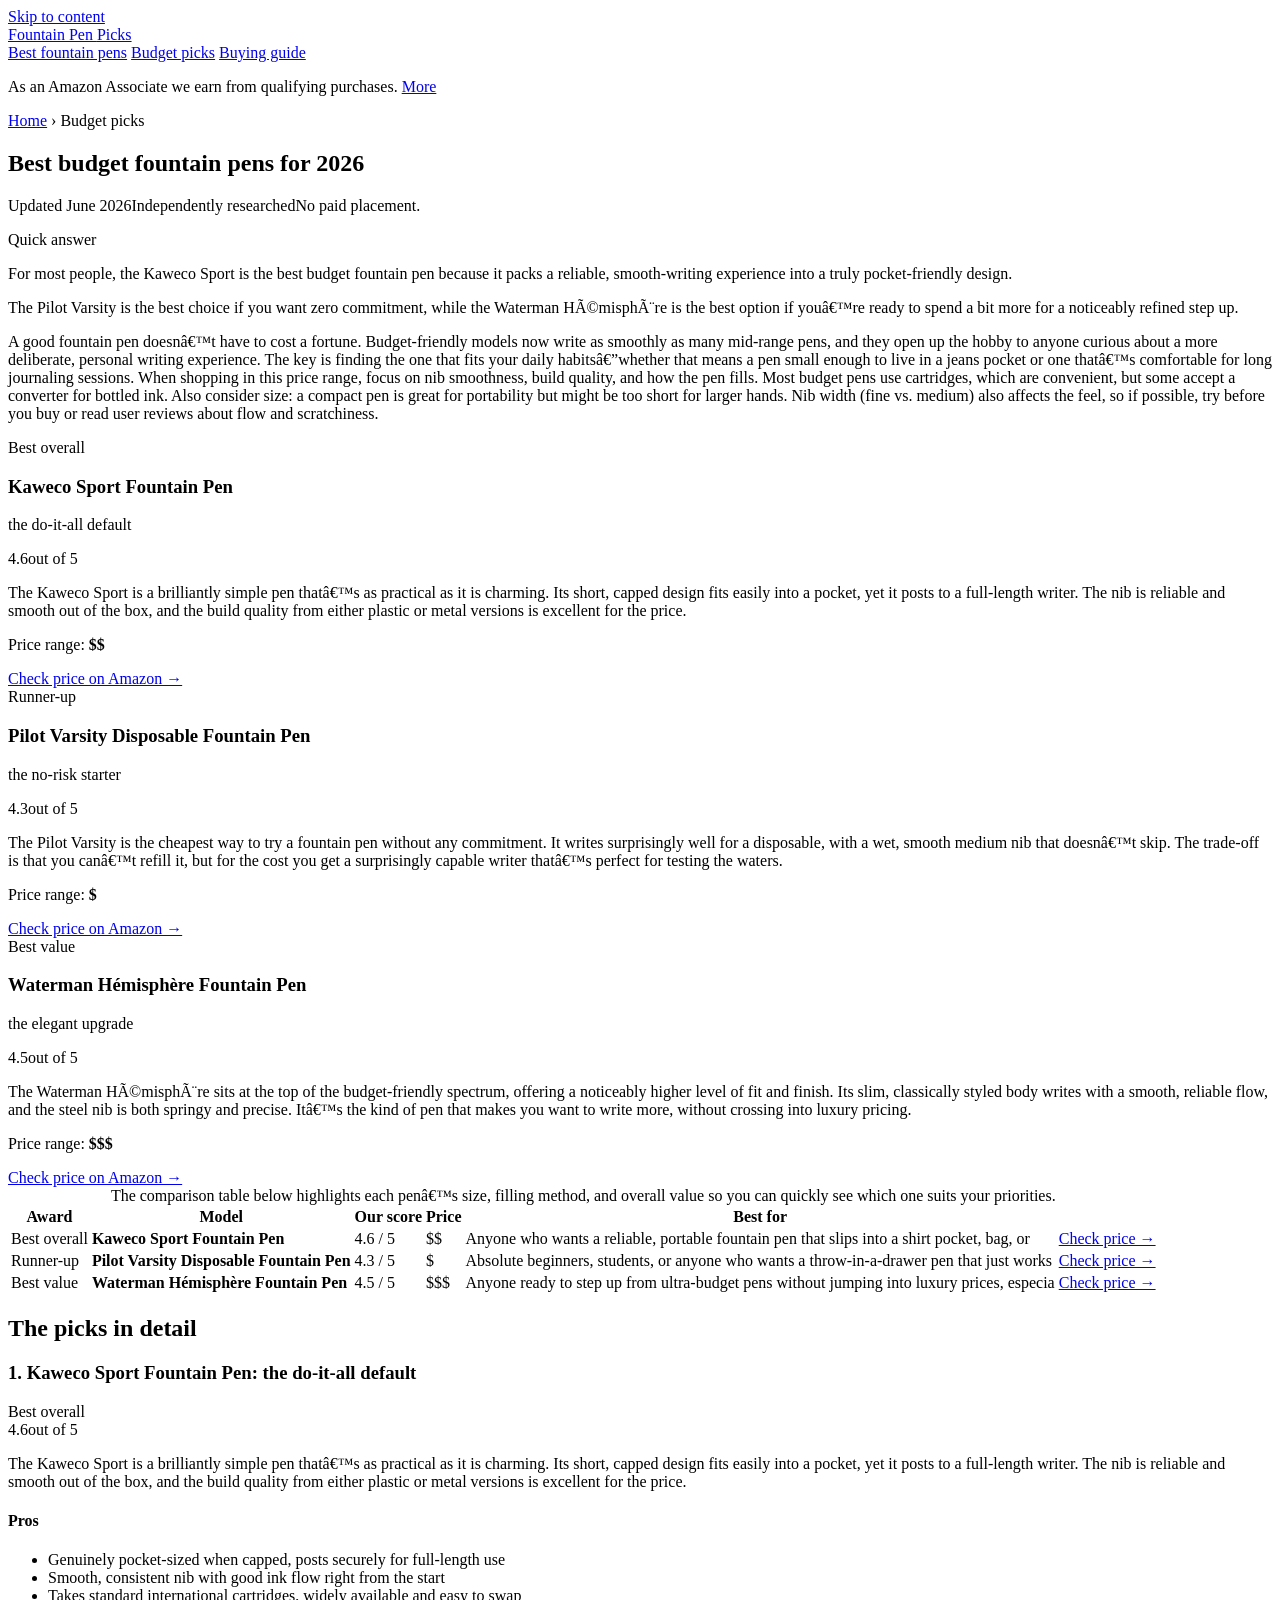
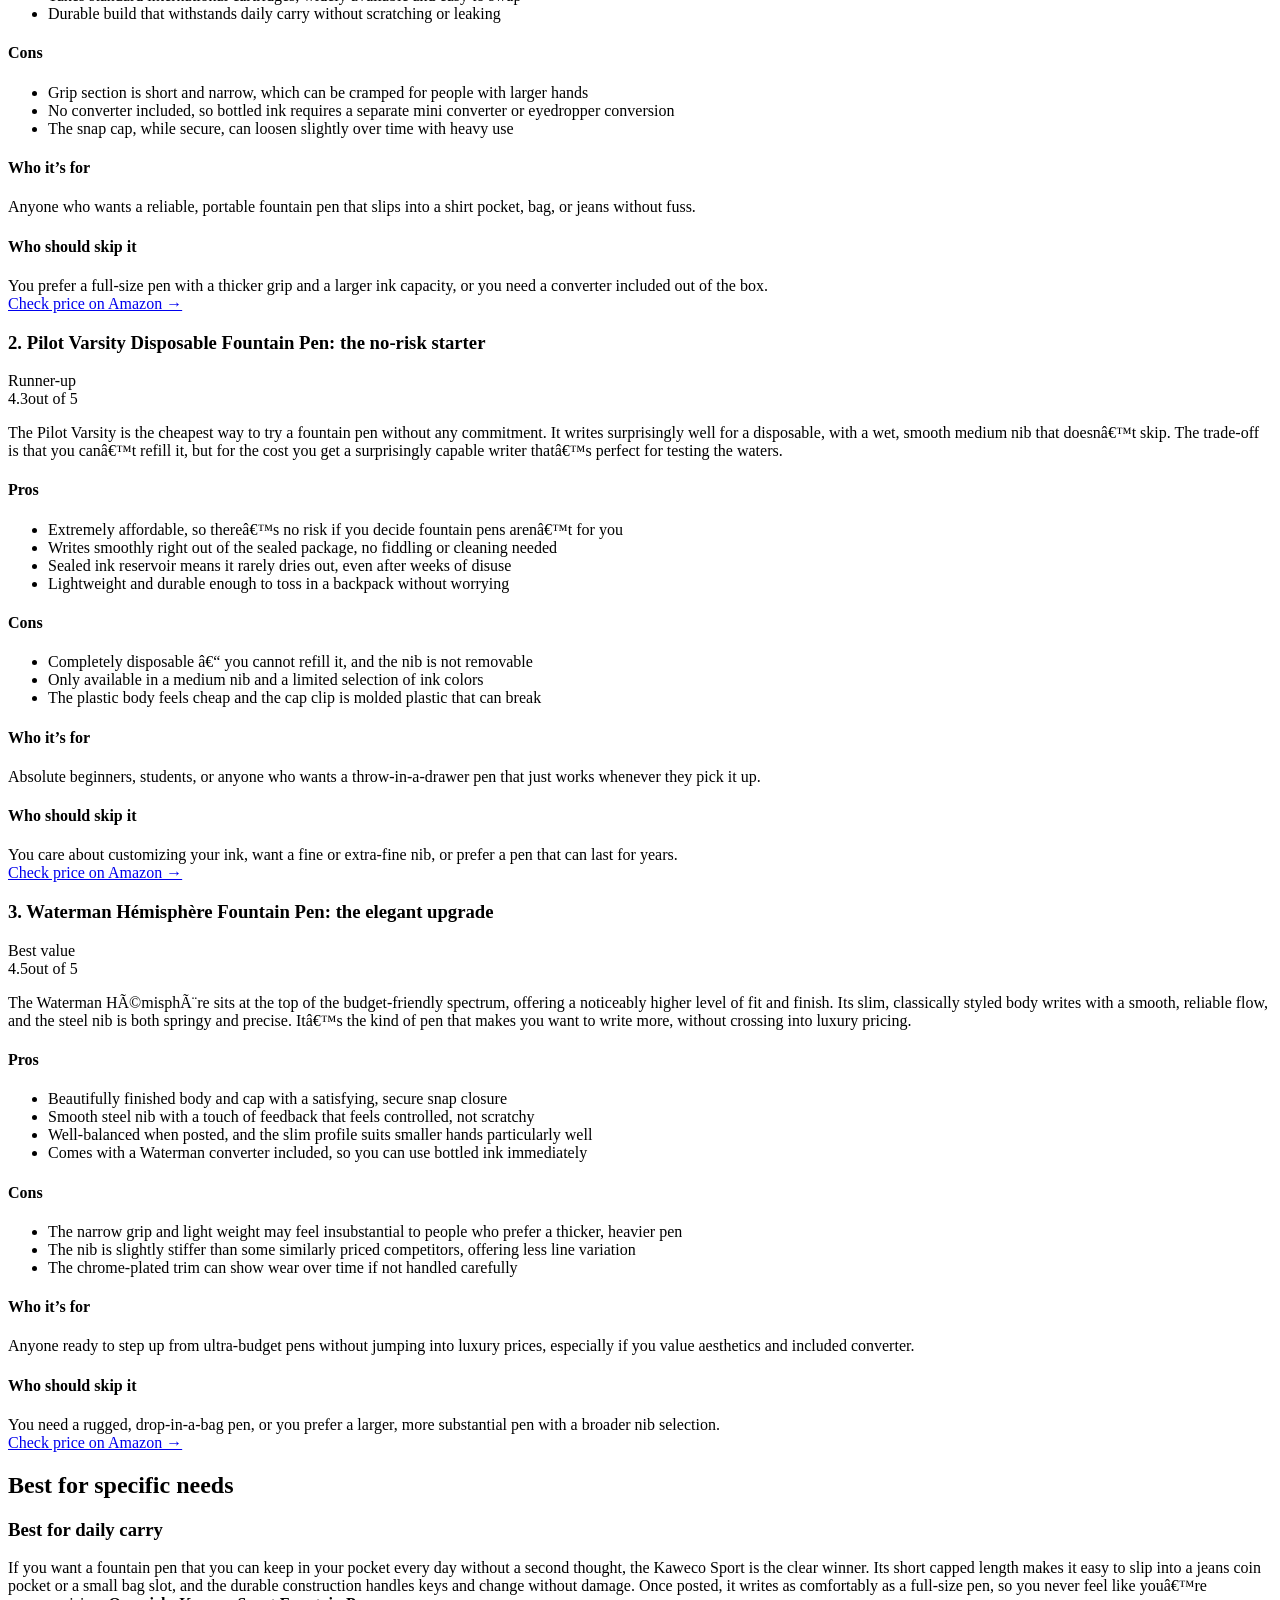
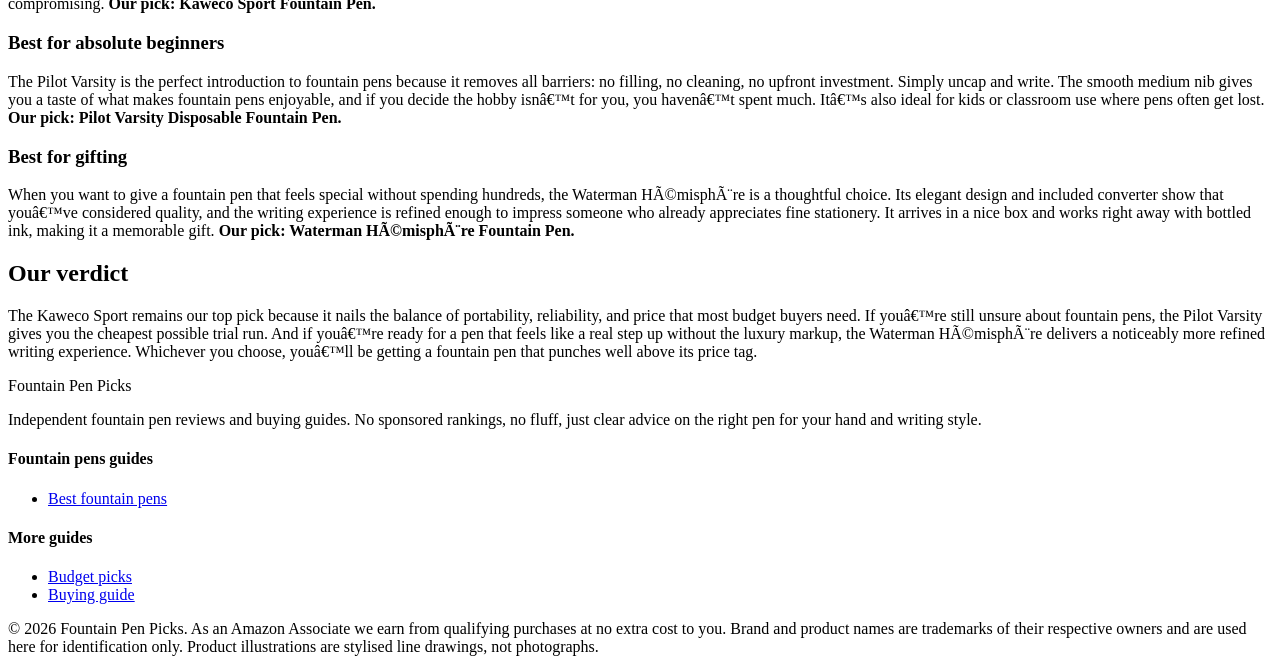
==== best-budget-fountain-pens/index.html @ 3a1a23cc "Rebuild with gold-standard generator: fix /<repo>/ link prefix, add SEO + GEO + JSON-LD" ====
<!DOCTYPE html>
<html lang="en">
<head>
  <meta charset="UTF-8">
  <meta name="viewport" content="width=device-width, initial-scale=1">
  <title>Best budget fountain pens for 2026 | Fountain Pen Picks</title>
  <meta name="description" content="The best affordable fountain pens for 2026. Smooth writing without the collector price tag.">
  <link rel="canonical" href="https://lee-fuhr.github.io/fountain-pen-picks/best-budget-fountain-pens/">
  <meta name="robots" content="index, follow, max-image-preview:large">
  <meta property="og:type" content="article">
  <meta property="og:site_name" content="Fountain Pen Picks">
  <meta property="og:title" content="Best budget fountain pens for 2026 | Fountain Pen Picks">
  <meta property="og:description" content="The best affordable fountain pens for 2026. Smooth writing without the collector price tag.">
  <meta property="og:url" content="https://lee-fuhr.github.io/fountain-pen-picks/best-budget-fountain-pens/">
  <meta name="twitter:card" content="summary_large_image">
  <meta name="twitter:title" content="Best budget fountain pens for 2026 | Fountain Pen Picks">
  <meta name="twitter:description" content="The best affordable fountain pens for 2026. Smooth writing without the collector price tag.">
  <link rel="stylesheet" href="/fountain-pen-picks/css/style.css">
  <script defer data-domain="lee-fuhr.github.io/fountain-pen-picks" src="https://plausible.io/js/script.js"></script>
<script type="application/ld+json">
{
  "@context": "https://schema.org",
  "@graph": [
    {
      "@type": "WebSite",
      "@id": "https://lee-fuhr.github.io/fountain-pen-picks/#website",
      "url": "https://lee-fuhr.github.io/fountain-pen-picks/",
      "name": "Fountain Pen Picks",
      "publisher": {
        "@type": "Organization",
        "name": "Fountain Pen Picks"
      }
    },
    {
      "@type": "BreadcrumbList",
      "itemListElement": [
        {
          "@type": "ListItem",
          "position": 1,
          "name": "Home",
          "item": "https://lee-fuhr.github.io/fountain-pen-picks/"
        },
        {
          "@type": "ListItem",
          "position": 2,
          "name": "Budget picks",
          "item": "https://lee-fuhr.github.io/fountain-pen-picks/best-budget-fountain-pens/"
        }
      ]
    },
    {
      "@type": "ItemList",
      "name": "Best budget fountain pens for 2026",
      "itemListOrder": "https://schema.org/ItemListOrderDescending",
      "numberOfItems": 3,
      "itemListElement": [
        {
          "@type": "ListItem",
          "position": 1,
          "item": {
            "@type": "Product",
            "name": "Kaweco Sport Fountain Pen",
            "description": "",
            "review": {
              "@type": "Review",
              "reviewBody": "",
              "author": {
                "@type": "Organization",
                "name": "Fountain Pen Picks"
              },
              "reviewRating": {
                "@type": "Rating",
                "ratingValue": 4.6,
                "bestRating": 5,
                "worstRating": 1
              }
            },
            "offers": {
              "@type": "Offer",
              "url": "https://www.amazon.com/s?k=Kaweco+Sport+Fountain+Pen&tag=leefuhrpicks-20",
              "availability": "https://schema.org/InStock",
              "priceCurrency": "USD"
            }
          }
        },
        {
          "@type": "ListItem",
          "position": 2,
          "item": {
            "@type": "Product",
            "name": "Pilot Varsity Disposable Fountain Pen",
            "description": "",
            "review": {
              "@type": "Review",
              "reviewBody": "",
              "author": {
                "@type": "Organization",
                "name": "Fountain Pen Picks"
              },
              "reviewRating": {
                "@type": "Rating",
                "ratingValue": 4.3,
                "bestRating": 5,
                "worstRating": 1
              }
            },
            "offers": {
              "@type": "Offer",
              "url": "https://www.amazon.com/s?k=Pilot+Varsity+Disposable+Fountain+Pen&tag=leefuhrpicks-20",
              "availability": "https://schema.org/InStock",
              "priceCurrency": "USD"
            }
          }
        },
        {
          "@type": "ListItem",
          "position": 3,
          "item": {
            "@type": "Product",
            "name": "Waterman Hémisphère Fountain Pen",
            "description": "",
            "review": {
              "@type": "Review",
              "reviewBody": "",
              "author": {
                "@type": "Organization",
                "name": "Fountain Pen Picks"
              },
              "reviewRating": {
                "@type": "Rating",
                "ratingValue": 4.5,
                "bestRating": 5,
                "worstRating": 1
              }
            },
            "offers": {
              "@type": "Offer",
              "url": "https://www.amazon.com/s?k=Waterman+H%C3%A9misph%C3%A8re+Fountain+Pen&tag=leefuhrpicks-20",
              "availability": "https://schema.org/InStock",
              "priceCurrency": "USD"
            }
          }
        }
      ]
    },
    {
      "@type": "WebPage",
      "@id": "https://lee-fuhr.github.io/fountain-pen-picks/best-budget-fountain-pens/#webpage",
      "url": "https://lee-fuhr.github.io/fountain-pen-picks/best-budget-fountain-pens/",
      "name": "Best budget fountain pens for 2026",
      "description": "The best affordable fountain pens for 2026. Smooth writing without the collector price tag.",
      "isPartOf": {
        "@id": "https://lee-fuhr.github.io/fountain-pen-picks/#website"
      }
    }
  ]
}
</script>
</head>
<body>
  <a class="skip-link" href="#main">Skip to content</a>
  <header>
    <div class="container">
      <a class="brand" href="/fountain-pen-picks/">Fountain Pen <span class="dot">Picks</span></a>
      <nav>
      <a href="/fountain-pen-picks/best-fountain-pens/">Best fountain pens</a>
      <a href="/fountain-pen-picks/best-budget-fountain-pens/">Budget picks</a>
      <a href="/fountain-pen-picks/fountain-pen-buying-guide/">Buying guide</a>
      </nav>
    </div>
  </header>
  <main id="main">
    <div class="container">
      <p class="affiliate-note">As an Amazon Associate we earn from qualifying purchases. <a href="#site-footer">More</a></p>
      <article>
<div class="breadcrumb"><a href="/fountain-pen-picks/">Home</a> › Budget picks</div>
<h1>Best budget fountain pens for 2026</h1>

<p class="updated"><span class="pill live">Updated June 2026</span><span class="pill">Independently researched</span><span>No paid placement.</span></p>

<div class="tldr"><span class="tldr-label">Quick answer</span>
<p>For most people, the Kaweco Sport is the best budget fountain pen because it packs a reliable, smooth-writing experience into a truly pocket-friendly design.</p>
<p>The Pilot Varsity is the best choice if you want zero commitment, while the Waterman HÃ©misphÃ¨re is the best option if youâ€™re ready to spend a bit more for a noticeably refined step up.</p>
</div>

<p>A good fountain pen doesnâ€™t have to cost a fortune. Budget-friendly models now write as smoothly as many mid-range pens, and they open up the hobby to anyone curious about a more deliberate, personal writing experience. The key is finding the one that fits your daily habitsâ€”whether that means a pen small enough to live in a jeans pocket or one thatâ€™s comfortable for long journaling sessions. When shopping in this price range, focus on nib smoothness, build quality, and how the pen fills. Most budget pens use cartridges, which are convenient, but some accept a converter for bottled ink. Also consider size: a compact pen is great for portability but might be too short for larger hands. Nib width (fine vs. medium) also affects the feel, so if possible, try before you buy or read user reviews about flow and scratchiness.</p>

<div class="picks">
  <div class="pick is-top">
    <span class="ribbon best">Best overall</span>
    
    <div class="pick-body">
    <h3>Kaweco Sport Fountain Pen</h3>
    <p class="pick-sub">the do-it-all default</p>
    <span class="stars"><span class="num">4.6</span><span class="bar"><span style="width:92%"></span></span><span>out of 5</span></span>
    <p class="blurb">The Kaweco Sport is a brilliantly simple pen thatâ€™s as practical as it is charming. Its short, capped design fits easily into a pocket, yet it posts to a full-length writer. The nib is reliable and smooth out of the box, and the build quality from either plastic or metal versions is excellent for the price.</p>
    <p class="price-range">Price range: <b>$$</b></p>
    <a class="btn-amazon full" href="https://www.amazon.com/s?k=Kaweco+Sport+Fountain+Pen&tag=leefuhrpicks-20" rel="nofollow sponsored noopener" target="_blank">Check price on Amazon &rarr;</a>
    </div>
  </div>
  <div class="pick">
    <span class="ribbon runner">Runner-up</span>
    
    <div class="pick-body">
    <h3>Pilot Varsity Disposable Fountain Pen</h3>
    <p class="pick-sub">the no-risk starter</p>
    <span class="stars"><span class="num">4.3</span><span class="bar"><span style="width:86%"></span></span><span>out of 5</span></span>
    <p class="blurb">The Pilot Varsity is the cheapest way to try a fountain pen without any commitment. It writes surprisingly well for a disposable, with a wet, smooth medium nib that doesnâ€™t skip. The trade-off is that you canâ€™t refill it, but for the cost you get a surprisingly capable writer thatâ€™s perfect for testing the waters.</p>
    <p class="price-range">Price range: <b>$</b></p>
    <a class="btn-amazon full" href="https://www.amazon.com/s?k=Pilot+Varsity+Disposable+Fountain+Pen&tag=leefuhrpicks-20" rel="nofollow sponsored noopener" target="_blank">Check price on Amazon &rarr;</a>
    </div>
  </div>
  <div class="pick">
    <span class="ribbon value">Best value</span>
    
    <div class="pick-body">
    <h3>Waterman Hémisphère Fountain Pen</h3>
    <p class="pick-sub">the elegant upgrade</p>
    <span class="stars"><span class="num">4.5</span><span class="bar"><span style="width:90%"></span></span><span>out of 5</span></span>
    <p class="blurb">The Waterman HÃ©misphÃ¨re sits at the top of the budget-friendly spectrum, offering a noticeably higher level of fit and finish. Its slim, classically styled body writes with a smooth, reliable flow, and the steel nib is both springy and precise. Itâ€™s the kind of pen that makes you want to write more, without crossing into luxury pricing.</p>
    <p class="price-range">Price range: <b>$$$</b></p>
    <a class="btn-amazon full" href="https://www.amazon.com/s?k=Waterman+H%C3%A9misph%C3%A8re+Fountain+Pen&tag=leefuhrpicks-20" rel="nofollow sponsored noopener" target="_blank">Check price on Amazon &rarr;</a>
    </div>
  </div>
</div>

<div class="table-wrap">
<table class="compare">
<caption>The comparison table below highlights each penâ€™s size, filling method, and overall value so you can quickly see which one suits your priorities.</caption>
<thead><tr><th>Award</th><th>Model</th><th>Our score</th><th>Price</th><th>Best for</th><th></th></tr></thead>
<tbody>
<tr><td class="tag">Best overall</td><td><strong>Kaweco Sport Fountain Pen</strong></td><td>4.6 / 5</td><td>$$</td><td>Anyone who wants a reliable, portable fountain pen that slips into a shirt pocket, bag, or</td><td><a class="btn-amazon" href="https://www.amazon.com/s?k=Kaweco+Sport+Fountain+Pen&tag=leefuhrpicks-20" rel="nofollow sponsored noopener" target="_blank">Check price &rarr;</a></td></tr>
<tr><td class="tag">Runner-up</td><td><strong>Pilot Varsity Disposable Fountain Pen</strong></td><td>4.3 / 5</td><td>$</td><td>Absolute beginners, students, or anyone who wants a throw-in-a-drawer pen that just works </td><td><a class="btn-amazon" href="https://www.amazon.com/s?k=Pilot+Varsity+Disposable+Fountain+Pen&tag=leefuhrpicks-20" rel="nofollow sponsored noopener" target="_blank">Check price &rarr;</a></td></tr>
<tr><td class="tag">Best value</td><td><strong>Waterman Hémisphère Fountain Pen</strong></td><td>4.5 / 5</td><td>$$$</td><td>Anyone ready to step up from ultra-budget pens without jumping into luxury prices, especia</td><td><a class="btn-amazon" href="https://www.amazon.com/s?k=Waterman+H%C3%A9misph%C3%A8re+Fountain+Pen&tag=leefuhrpicks-20" rel="nofollow sponsored noopener" target="_blank">Check price &rarr;</a></td></tr>
</tbody>
</table>
</div>

<h2>The picks in detail</h2>

<div class="review" id="kaweco-sport-fountain-pen">
  <div class="rev-head"><h3>1. Kaweco Sport Fountain Pen: the do-it-all default</h3><span class="rev-tag">Best overall</span></div>
  <span class="stars"><span class="num">4.6</span><span class="bar"><span style="width:92%"></span></span><span>out of 5</span></span>
  <p>The Kaweco Sport is a brilliantly simple pen thatâ€™s as practical as it is charming. Its short, capped design fits easily into a pocket, yet it posts to a full-length writer. The nib is reliable and smooth out of the box, and the build quality from either plastic or metal versions is excellent for the price.</p>
  <div class="proscons">
  <div class="pros"><h4>Pros</h4><ul><li>Genuinely pocket-sized when capped, posts securely for full-length use</li><li>Smooth, consistent nib with good ink flow right from the start</li><li>Takes standard international cartridges, widely available and easy to swap</li><li>Durable build that withstands daily carry without scratching or leaking</li></ul></div>
  <div class="cons"><h4>Cons</h4><ul><li>Grip section is short and narrow, which can be cramped for people with larger hands</li><li>No converter included, so bottled ink requires a separate mini converter or eyedropper conversion</li><li>The snap cap, while secure, can loosen slightly over time with heavy use</li></ul></div>
</div>
  <div class="whofor">
  <div class="col good"><h4>Who it’s for</h4>Anyone who wants a reliable, portable fountain pen that slips into a shirt pocket, bag, or jeans without fuss.</div>
  <div class="col skip"><h4>Who should skip it</h4>You prefer a full-size pen with a thicker grip and a larger ink capacity, or you need a converter included out of the box.</div>
</div>
  <div class="btn-row"><a class="btn-amazon lg" href="https://www.amazon.com/s?k=Kaweco+Sport+Fountain+Pen&tag=leefuhrpicks-20" rel="nofollow sponsored noopener" target="_blank">Check price on Amazon &rarr;</a></div>
</div>
<div class="review" id="pilot-varsity-disposable-fountain-pen">
  <div class="rev-head"><h3>2. Pilot Varsity Disposable Fountain Pen: the no-risk starter</h3><span class="rev-tag">Runner-up</span></div>
  <span class="stars"><span class="num">4.3</span><span class="bar"><span style="width:86%"></span></span><span>out of 5</span></span>
  <p>The Pilot Varsity is the cheapest way to try a fountain pen without any commitment. It writes surprisingly well for a disposable, with a wet, smooth medium nib that doesnâ€™t skip. The trade-off is that you canâ€™t refill it, but for the cost you get a surprisingly capable writer thatâ€™s perfect for testing the waters.</p>
  <div class="proscons">
  <div class="pros"><h4>Pros</h4><ul><li>Extremely affordable, so thereâ€™s no risk if you decide fountain pens arenâ€™t for you</li><li>Writes smoothly right out of the sealed package, no fiddling or cleaning needed</li><li>Sealed ink reservoir means it rarely dries out, even after weeks of disuse</li><li>Lightweight and durable enough to toss in a backpack without worrying</li></ul></div>
  <div class="cons"><h4>Cons</h4><ul><li>Completely disposable â€“ you cannot refill it, and the nib is not removable</li><li>Only available in a medium nib and a limited selection of ink colors</li><li>The plastic body feels cheap and the cap clip is molded plastic that can break</li></ul></div>
</div>
  <div class="whofor">
  <div class="col good"><h4>Who it’s for</h4>Absolute beginners, students, or anyone who wants a throw-in-a-drawer pen that just works whenever they pick it up.</div>
  <div class="col skip"><h4>Who should skip it</h4>You care about customizing your ink, want a fine or extra-fine nib, or prefer a pen that can last for years.</div>
</div>
  <div class="btn-row"><a class="btn-amazon lg" href="https://www.amazon.com/s?k=Pilot+Varsity+Disposable+Fountain+Pen&tag=leefuhrpicks-20" rel="nofollow sponsored noopener" target="_blank">Check price on Amazon &rarr;</a></div>
</div>
<div class="review" id="waterman-hemisphere-fountain-pen">
  <div class="rev-head"><h3>3. Waterman Hémisphère Fountain Pen: the elegant upgrade</h3><span class="rev-tag">Best value</span></div>
  <span class="stars"><span class="num">4.5</span><span class="bar"><span style="width:90%"></span></span><span>out of 5</span></span>
  <p>The Waterman HÃ©misphÃ¨re sits at the top of the budget-friendly spectrum, offering a noticeably higher level of fit and finish. Its slim, classically styled body writes with a smooth, reliable flow, and the steel nib is both springy and precise. Itâ€™s the kind of pen that makes you want to write more, without crossing into luxury pricing.</p>
  <div class="proscons">
  <div class="pros"><h4>Pros</h4><ul><li>Beautifully finished body and cap with a satisfying, secure snap closure</li><li>Smooth steel nib with a touch of feedback that feels controlled, not scratchy</li><li>Well-balanced when posted, and the slim profile suits smaller hands particularly well</li><li>Comes with a Waterman converter included, so you can use bottled ink immediately</li></ul></div>
  <div class="cons"><h4>Cons</h4><ul><li>The narrow grip and light weight may feel insubstantial to people who prefer a thicker, heavier pen</li><li>The nib is slightly stiffer than some similarly priced competitors, offering less line variation</li><li>The chrome-plated trim can show wear over time if not handled carefully</li></ul></div>
</div>
  <div class="whofor">
  <div class="col good"><h4>Who it’s for</h4>Anyone ready to step up from ultra-budget pens without jumping into luxury prices, especially if you value aesthetics and included converter.</div>
  <div class="col skip"><h4>Who should skip it</h4>You need a rugged, drop-in-a-bag pen, or you prefer a larger, more substantial pen with a broader nib selection.</div>
</div>
  <div class="btn-row"><a class="btn-amazon lg" href="https://www.amazon.com/s?k=Waterman+H%C3%A9misph%C3%A8re+Fountain+Pen&tag=leefuhrpicks-20" rel="nofollow sponsored noopener" target="_blank">Check price on Amazon &rarr;</a></div>
</div>

<h2>Best for specific needs</h2>
<h3>Best for daily carry</h3>
<p>If you want a fountain pen that you can keep in your pocket every day without a second thought, the Kaweco Sport is the clear winner. Its short capped length makes it easy to slip into a jeans coin pocket or a small bag slot, and the durable construction handles keys and change without damage. Once posted, it writes as comfortably as a full-size pen, so you never feel like youâ€™re compromising. <strong>Our pick: Kaweco Sport Fountain Pen.</strong></p>
<h3>Best for absolute beginners</h3>
<p>The Pilot Varsity is the perfect introduction to fountain pens because it removes all barriers: no filling, no cleaning, no upfront investment. Simply uncap and write. The smooth medium nib gives you a taste of what makes fountain pens enjoyable, and if you decide the hobby isnâ€™t for you, you havenâ€™t spent much. Itâ€™s also ideal for kids or classroom use where pens often get lost. <strong>Our pick: Pilot Varsity Disposable Fountain Pen.</strong></p>
<h3>Best for gifting</h3>
<p>When you want to give a fountain pen that feels special without spending hundreds, the Waterman HÃ©misphÃ¨re is a thoughtful choice. Its elegant design and included converter show that youâ€™ve considered quality, and the writing experience is refined enough to impress someone who already appreciates fine stationery. It arrives in a nice box and works right away with bottled ink, making it a memorable gift. <strong>Our pick: Waterman HÃ©misphÃ¨re Fountain Pen.</strong></p>

<h2>Our verdict</h2>
<p>The Kaweco Sport remains our top pick because it nails the balance of portability, reliability, and price that most budget buyers need. If youâ€™re still unsure about fountain pens, the Pilot Varsity gives you the cheapest possible trial run. And if youâ€™re ready for a pen that feels like a real step up without the luxury markup, the Waterman HÃ©misphÃ¨re delivers a noticeably more refined writing experience. Whichever you choose, youâ€™ll be getting a fountain pen that punches well above its price tag.</p>
      </article>
    </div>
  </main>
<footer id="site-footer">
    <div class="container">
      <div class="footer-grid">
        <div>
          <p class="brand-mark">Fountain Pen <span class="dot">Picks</span></p>
          <p>Independent fountain pen reviews and buying guides. No sponsored rankings, no fluff, just clear advice on the right pen for your hand and writing style.</p>
        </div>
        <div>
          <h4>Fountain pens guides</h4>
          <ul>
      <li><a href="/fountain-pen-picks/best-fountain-pens/">Best fountain pens</a></li>
          </ul>
        </div>
        <div>
          <h4>More guides</h4>
          <ul>
      <li><a href="/fountain-pen-picks/best-budget-fountain-pens/">Budget picks</a></li>
      <li><a href="/fountain-pen-picks/fountain-pen-buying-guide/">Buying guide</a></li>
          </ul>
        </div>
      </div>
      <div class="footer-bottom">
        <p>&copy; 2026 Fountain Pen Picks. As an Amazon Associate we earn from qualifying purchases at no extra cost to you. Brand and product names are trademarks of their respective owners and are used here for identification only. Product illustrations are stylised line drawings, not photographs.</p>
      </div>
    </div>
  </footer>
</body>
</html>
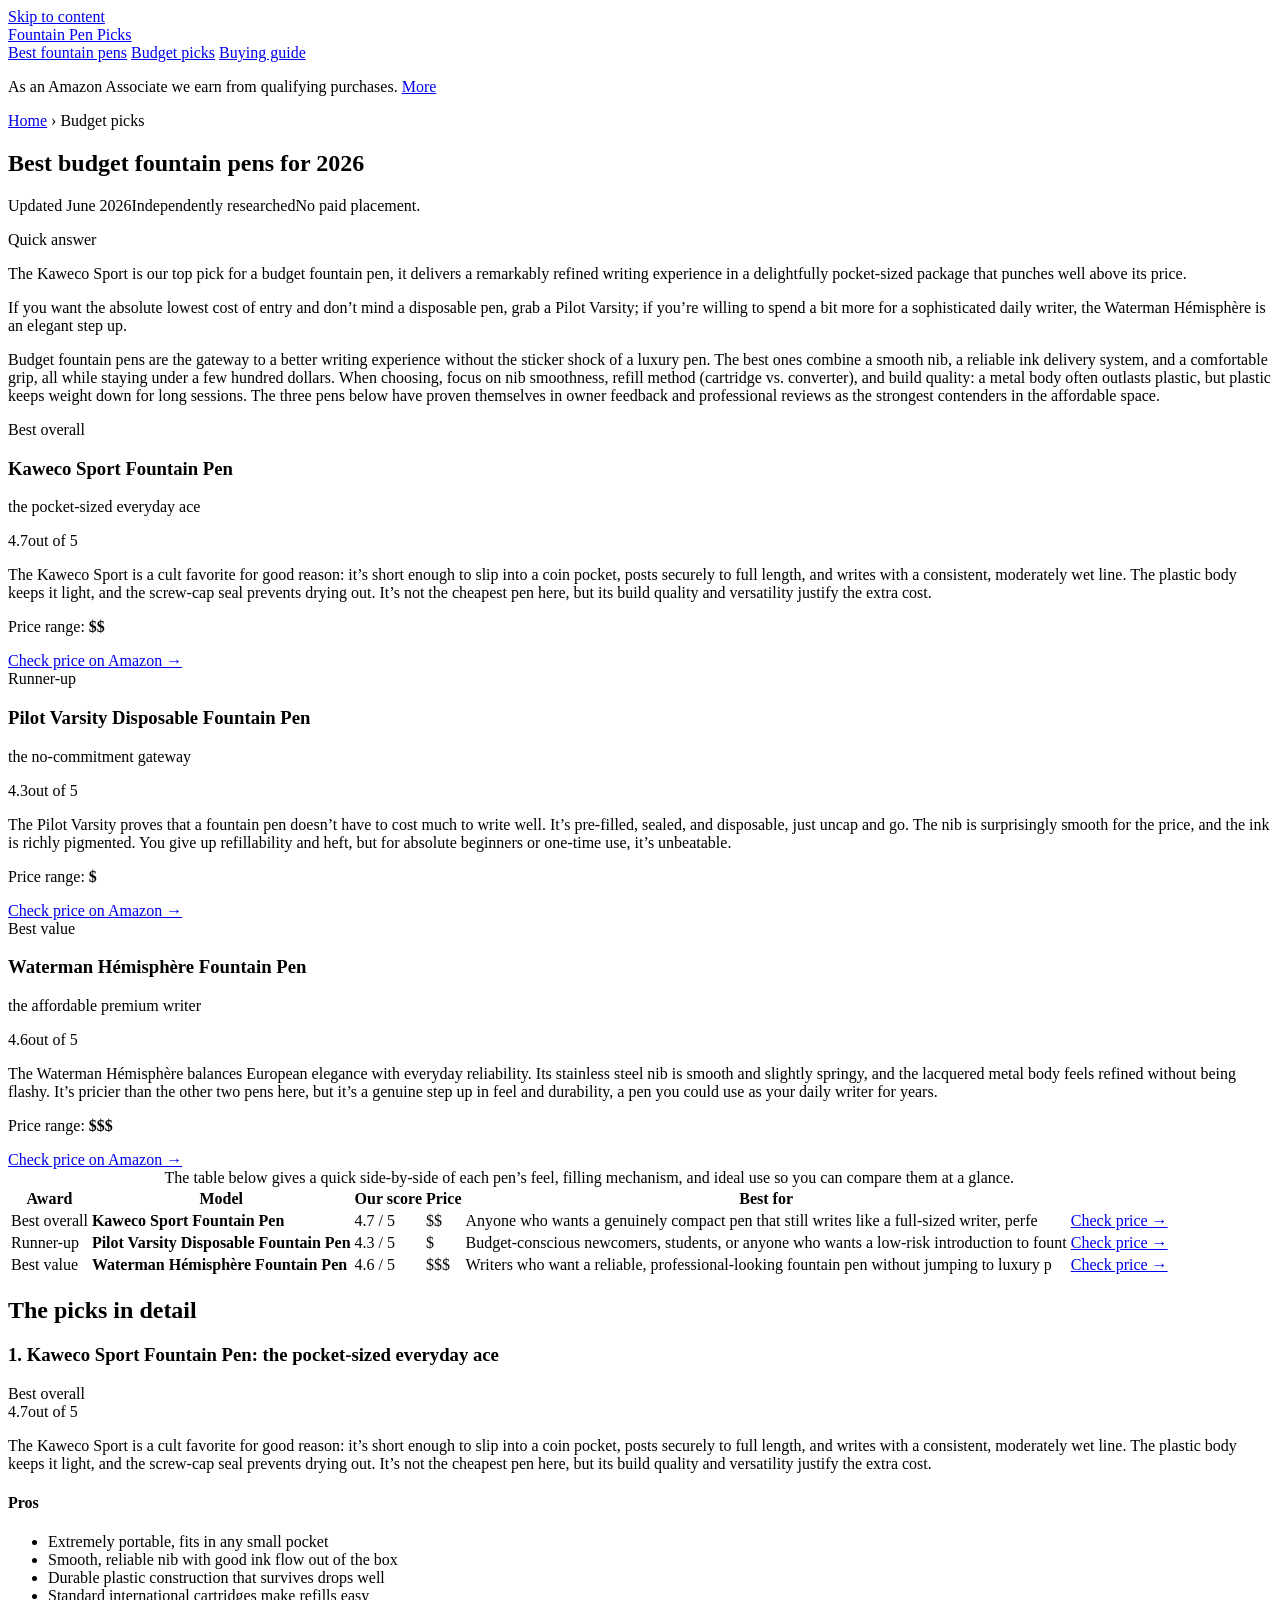
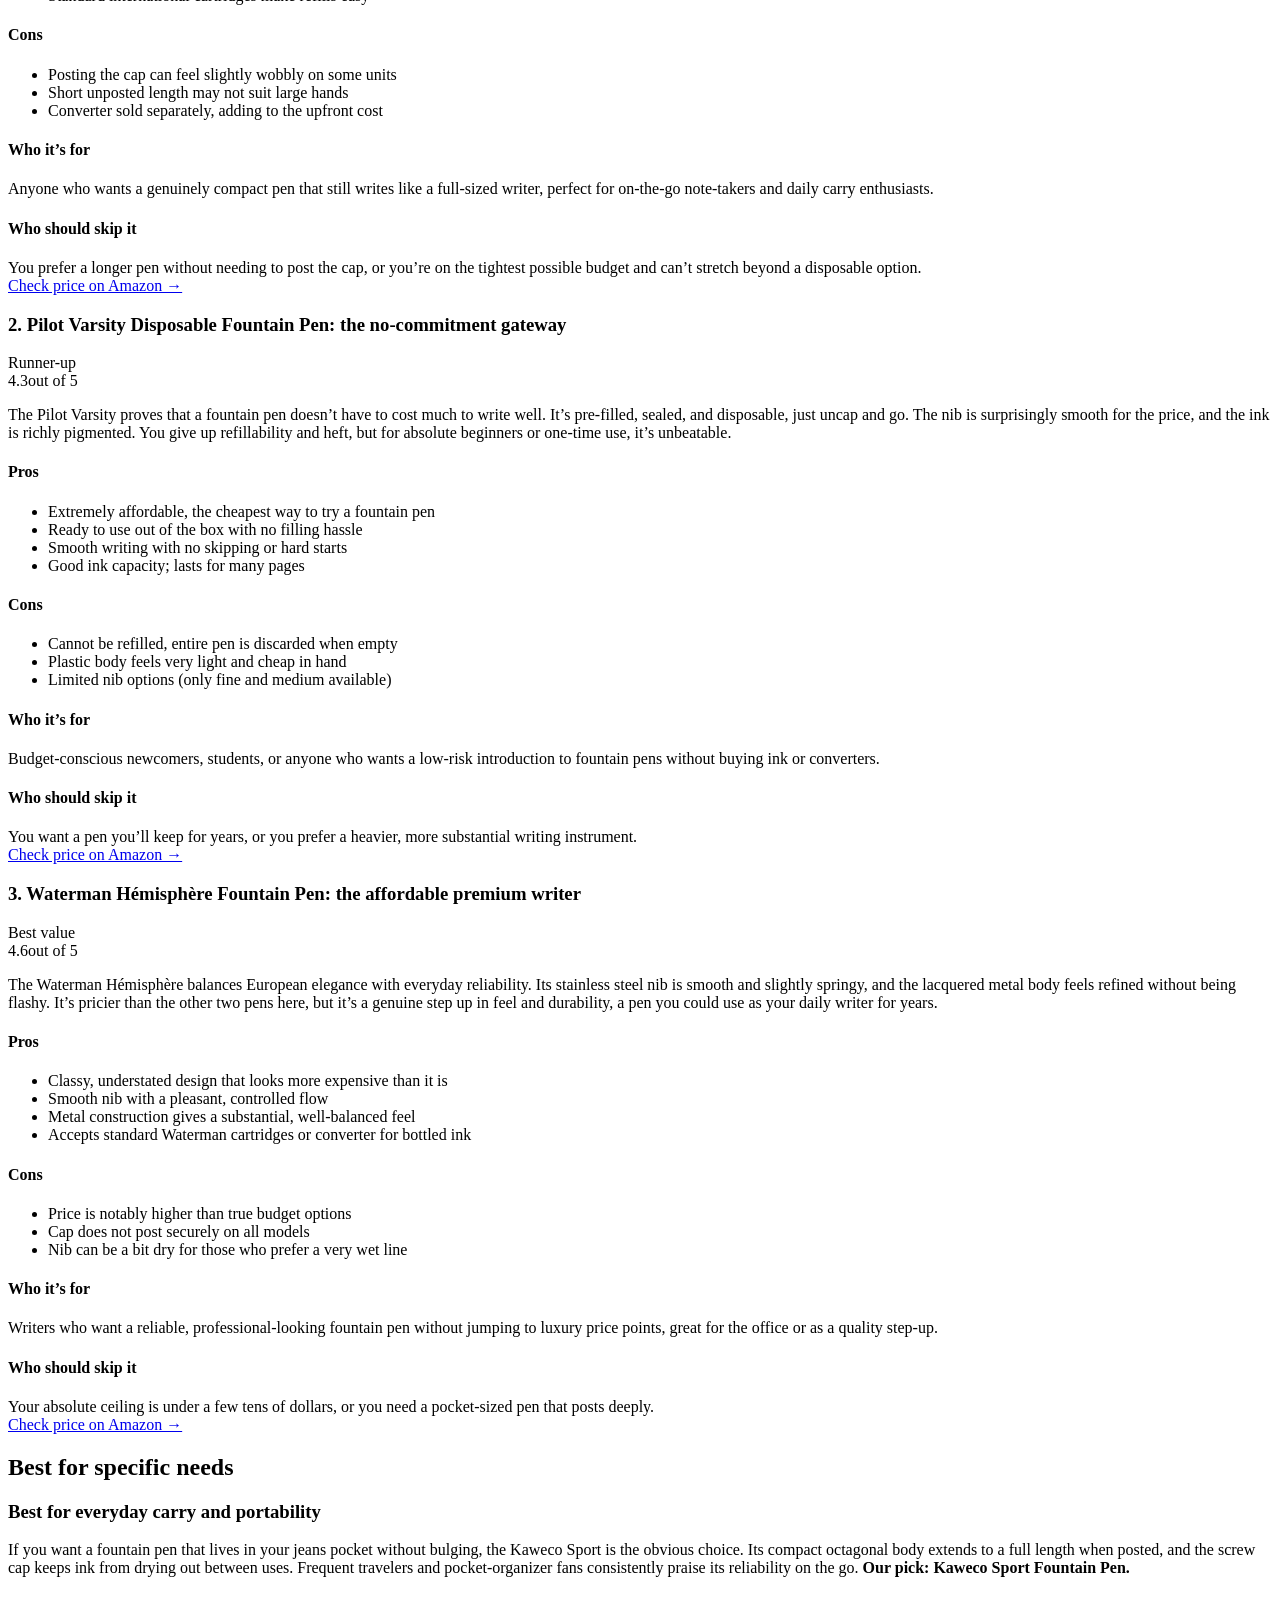
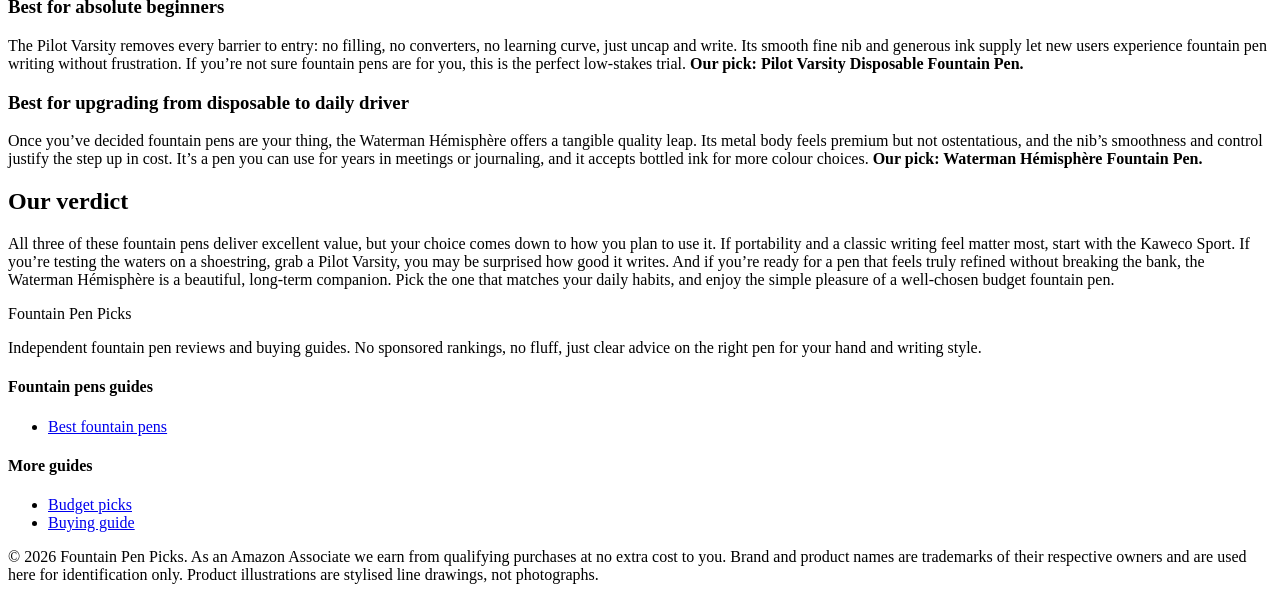
==== commit aba4973f: "Rebuild with gold-standard generator: fix /<repo>/ link prefix, add SEO + GEO + JSON-LD" ====
--- a/best-budget-fountain-pens/index.html
+++ b/best-budget-fountain-pens/index.html
@@ -5,26 +5,31 @@
   <meta name="viewport" content="width=device-width, initial-scale=1">
   <title>Best budget fountain pens for 2026 | Fountain Pen Picks</title>
   <meta name="description" content="The best affordable fountain pens for 2026. Smooth writing without the collector price tag.">
-  <link rel="canonical" href="https://lee-fuhr.github.io/fountain-pen-picks/best-budget-fountain-pens/">
+  <link rel="canonical" href="https://reviews.leefuhr.com/fountain-pen-picks/best-budget-fountain-pens/">
   <meta name="robots" content="index, follow, max-image-preview:large">
   <meta property="og:type" content="article">
   <meta property="og:site_name" content="Fountain Pen Picks">
   <meta property="og:title" content="Best budget fountain pens for 2026 | Fountain Pen Picks">
   <meta property="og:description" content="The best affordable fountain pens for 2026. Smooth writing without the collector price tag.">
-  <meta property="og:url" content="https://lee-fuhr.github.io/fountain-pen-picks/best-budget-fountain-pens/">
+  <meta property="og:url" content="https://reviews.leefuhr.com/fountain-pen-picks/best-budget-fountain-pens/">
   <meta name="twitter:card" content="summary_large_image">
   <meta name="twitter:title" content="Best budget fountain pens for 2026 | Fountain Pen Picks">
   <meta name="twitter:description" content="The best affordable fountain pens for 2026. Smooth writing without the collector price tag.">
   <link rel="stylesheet" href="/fountain-pen-picks/css/style.css">
-  <script defer data-domain="lee-fuhr.github.io/fountain-pen-picks" src="https://plausible.io/js/script.js"></script>
+  <!-- Privacy-friendly analytics by Plausible -->
+  <script async src="https://plausible.io/js/pa-WDFREd4dFJLeDJ6v-WRFj.js"></script>
+  <script>
+    window.plausible=window.plausible||function(){(plausible.q=plausible.q||[]).push(arguments)},plausible.init=plausible.init||function(i){plausible.o=i||{}};
+    plausible.init()
+  </script>
 <script type="application/ld+json">
 {
   "@context": "https://schema.org",
   "@graph": [
     {
       "@type": "WebSite",
-      "@id": "https://lee-fuhr.github.io/fountain-pen-picks/#website",
-      "url": "https://lee-fuhr.github.io/fountain-pen-picks/",
+      "@id": "https://reviews.leefuhr.com/fountain-pen-picks/#website",
+      "url": "https://reviews.leefuhr.com/fountain-pen-picks/",
       "name": "Fountain Pen Picks",
       "publisher": {
         "@type": "Organization",
@@ -38,13 +43,13 @@
           "@type": "ListItem",
           "position": 1,
           "name": "Home",
-          "item": "https://lee-fuhr.github.io/fountain-pen-picks/"
+          "item": "https://reviews.leefuhr.com/fountain-pen-picks/"
         },
         {
           "@type": "ListItem",
           "position": 2,
           "name": "Budget picks",
-          "item": "https://lee-fuhr.github.io/fountain-pen-picks/best-budget-fountain-pens/"
+          "item": "https://reviews.leefuhr.com/fountain-pen-picks/best-budget-fountain-pens/"
         }
       ]
     },
@@ -70,7 +75,7 @@
               },
               "reviewRating": {
                 "@type": "Rating",
-                "ratingValue": 4.6,
+                "ratingValue": 4.7,
                 "bestRating": 5,
                 "worstRating": 1
               }
@@ -128,7 +133,7 @@
               },
               "reviewRating": {
                 "@type": "Rating",
-                "ratingValue": 4.5,
+                "ratingValue": 4.6,
                 "bestRating": 5,
                 "worstRating": 1
               }
@@ -145,12 +150,12 @@
     },
     {
       "@type": "WebPage",
-      "@id": "https://lee-fuhr.github.io/fountain-pen-picks/best-budget-fountain-pens/#webpage",
-      "url": "https://lee-fuhr.github.io/fountain-pen-picks/best-budget-fountain-pens/",
+      "@id": "https://reviews.leefuhr.com/fountain-pen-picks/best-budget-fountain-pens/#webpage",
+      "url": "https://reviews.leefuhr.com/fountain-pen-picks/best-budget-fountain-pens/",
       "name": "Best budget fountain pens for 2026",
       "description": "The best affordable fountain pens for 2026. Smooth writing without the collector price tag.",
       "isPartOf": {
-        "@id": "https://lee-fuhr.github.io/fountain-pen-picks/#website"
+        "@id": "https://reviews.leefuhr.com/fountain-pen-picks/#website"
       }
     }
   ]
@@ -179,11 +184,11 @@
 <p class="updated"><span class="pill live">Updated June 2026</span><span class="pill">Independently researched</span><span>No paid placement.</span></p>
 
 <div class="tldr"><span class="tldr-label">Quick answer</span>
-<p>For most people, the Kaweco Sport is the best budget fountain pen because it packs a reliable, smooth-writing experience into a truly pocket-friendly design.</p>
-<p>The Pilot Varsity is the best choice if you want zero commitment, while the Waterman HÃ©misphÃ¨re is the best option if youâ€™re ready to spend a bit more for a noticeably refined step up.</p>
-</div>
-
-<p>A good fountain pen doesnâ€™t have to cost a fortune. Budget-friendly models now write as smoothly as many mid-range pens, and they open up the hobby to anyone curious about a more deliberate, personal writing experience. The key is finding the one that fits your daily habitsâ€”whether that means a pen small enough to live in a jeans pocket or one thatâ€™s comfortable for long journaling sessions. When shopping in this price range, focus on nib smoothness, build quality, and how the pen fills. Most budget pens use cartridges, which are convenient, but some accept a converter for bottled ink. Also consider size: a compact pen is great for portability but might be too short for larger hands. Nib width (fine vs. medium) also affects the feel, so if possible, try before you buy or read user reviews about flow and scratchiness.</p>
+<p>The Kaweco Sport is our top pick for a budget fountain pen, it delivers a remarkably refined writing experience in a delightfully pocket-sized package that punches well above its price.</p>
+<p>If you want the absolute lowest cost of entry and don’t mind a disposable pen, grab a Pilot Varsity; if you’re willing to spend a bit more for a sophisticated daily writer, the Waterman Hémisphère is an elegant step up.</p>
+</div>
+
+<p>Budget fountain pens are the gateway to a better writing experience without the sticker shock of a luxury pen. The best ones combine a smooth nib, a reliable ink delivery system, and a comfortable grip, all while staying under a few hundred dollars. When choosing, focus on nib smoothness, refill method (cartridge vs. converter), and build quality: a metal body often outlasts plastic, but plastic keeps weight down for long sessions. The three pens below have proven themselves in owner feedback and professional reviews as the strongest contenders in the affordable space.</p>
 
 <div class="picks">
   <div class="pick is-top">
@@ -191,9 +196,9 @@
     
     <div class="pick-body">
     <h3>Kaweco Sport Fountain Pen</h3>
-    <p class="pick-sub">the do-it-all default</p>
-    <span class="stars"><span class="num">4.6</span><span class="bar"><span style="width:92%"></span></span><span>out of 5</span></span>
-    <p class="blurb">The Kaweco Sport is a brilliantly simple pen thatâ€™s as practical as it is charming. Its short, capped design fits easily into a pocket, yet it posts to a full-length writer. The nib is reliable and smooth out of the box, and the build quality from either plastic or metal versions is excellent for the price.</p>
+    <p class="pick-sub">the pocket-sized everyday ace</p>
+    <span class="stars"><span class="num">4.7</span><span class="bar"><span style="width:94%"></span></span><span>out of 5</span></span>
+    <p class="blurb">The Kaweco Sport is a cult favorite for good reason: it’s short enough to slip into a coin pocket, posts securely to full length, and writes with a consistent, moderately wet line. The plastic body keeps it light, and the screw-cap seal prevents drying out. It’s not the cheapest pen here, but its build quality and versatility justify the extra cost.</p>
     <p class="price-range">Price range: <b>$$</b></p>
     <a class="btn-amazon full" href="https://www.amazon.com/s?k=Kaweco+Sport+Fountain+Pen&tag=leefuhrpicks-20" rel="nofollow sponsored noopener" target="_blank">Check price on Amazon &rarr;</a>
     </div>
@@ -203,9 +208,9 @@
     
     <div class="pick-body">
     <h3>Pilot Varsity Disposable Fountain Pen</h3>
-    <p class="pick-sub">the no-risk starter</p>
+    <p class="pick-sub">the no-commitment gateway</p>
     <span class="stars"><span class="num">4.3</span><span class="bar"><span style="width:86%"></span></span><span>out of 5</span></span>
-    <p class="blurb">The Pilot Varsity is the cheapest way to try a fountain pen without any commitment. It writes surprisingly well for a disposable, with a wet, smooth medium nib that doesnâ€™t skip. The trade-off is that you canâ€™t refill it, but for the cost you get a surprisingly capable writer thatâ€™s perfect for testing the waters.</p>
+    <p class="blurb">The Pilot Varsity proves that a fountain pen doesn’t have to cost much to write well. It’s pre-filled, sealed, and disposable, just uncap and go. The nib is surprisingly smooth for the price, and the ink is richly pigmented. You give up refillability and heft, but for absolute beginners or one-time use, it’s unbeatable.</p>
     <p class="price-range">Price range: <b>$</b></p>
     <a class="btn-amazon full" href="https://www.amazon.com/s?k=Pilot+Varsity+Disposable+Fountain+Pen&tag=leefuhrpicks-20" rel="nofollow sponsored noopener" target="_blank">Check price on Amazon &rarr;</a>
     </div>
@@ -215,9 +220,9 @@
     
     <div class="pick-body">
     <h3>Waterman Hémisphère Fountain Pen</h3>
-    <p class="pick-sub">the elegant upgrade</p>
-    <span class="stars"><span class="num">4.5</span><span class="bar"><span style="width:90%"></span></span><span>out of 5</span></span>
-    <p class="blurb">The Waterman HÃ©misphÃ¨re sits at the top of the budget-friendly spectrum, offering a noticeably higher level of fit and finish. Its slim, classically styled body writes with a smooth, reliable flow, and the steel nib is both springy and precise. Itâ€™s the kind of pen that makes you want to write more, without crossing into luxury pricing.</p>
+    <p class="pick-sub">the affordable premium writer</p>
+    <span class="stars"><span class="num">4.6</span><span class="bar"><span style="width:92%"></span></span><span>out of 5</span></span>
+    <p class="blurb">The Waterman Hémisphère balances European elegance with everyday reliability. Its stainless steel nib is smooth and slightly springy, and the lacquered metal body feels refined without being flashy. It’s pricier than the other two pens here, but it’s a genuine step up in feel and durability, a pen you could use as your daily writer for years.</p>
     <p class="price-range">Price range: <b>$$$</b></p>
     <a class="btn-amazon full" href="https://www.amazon.com/s?k=Waterman+H%C3%A9misph%C3%A8re+Fountain+Pen&tag=leefuhrpicks-20" rel="nofollow sponsored noopener" target="_blank">Check price on Amazon &rarr;</a>
     </div>
@@ -226,12 +231,12 @@
 
 <div class="table-wrap">
 <table class="compare">
-<caption>The comparison table below highlights each penâ€™s size, filling method, and overall value so you can quickly see which one suits your priorities.</caption>
+<caption>The table below gives a quick side-by-side of each pen’s feel, filling mechanism, and ideal use so you can compare them at a glance.</caption>
 <thead><tr><th>Award</th><th>Model</th><th>Our score</th><th>Price</th><th>Best for</th><th></th></tr></thead>
 <tbody>
-<tr><td class="tag">Best overall</td><td><strong>Kaweco Sport Fountain Pen</strong></td><td>4.6 / 5</td><td>$$</td><td>Anyone who wants a reliable, portable fountain pen that slips into a shirt pocket, bag, or</td><td><a class="btn-amazon" href="https://www.amazon.com/s?k=Kaweco+Sport+Fountain+Pen&tag=leefuhrpicks-20" rel="nofollow sponsored noopener" target="_blank">Check price &rarr;</a></td></tr>
-<tr><td class="tag">Runner-up</td><td><strong>Pilot Varsity Disposable Fountain Pen</strong></td><td>4.3 / 5</td><td>$</td><td>Absolute beginners, students, or anyone who wants a throw-in-a-drawer pen that just works </td><td><a class="btn-amazon" href="https://www.amazon.com/s?k=Pilot+Varsity+Disposable+Fountain+Pen&tag=leefuhrpicks-20" rel="nofollow sponsored noopener" target="_blank">Check price &rarr;</a></td></tr>
-<tr><td class="tag">Best value</td><td><strong>Waterman Hémisphère Fountain Pen</strong></td><td>4.5 / 5</td><td>$$$</td><td>Anyone ready to step up from ultra-budget pens without jumping into luxury prices, especia</td><td><a class="btn-amazon" href="https://www.amazon.com/s?k=Waterman+H%C3%A9misph%C3%A8re+Fountain+Pen&tag=leefuhrpicks-20" rel="nofollow sponsored noopener" target="_blank">Check price &rarr;</a></td></tr>
+<tr><td class="tag">Best overall</td><td><strong>Kaweco Sport Fountain Pen</strong></td><td>4.7 / 5</td><td>$$</td><td>Anyone who wants a genuinely compact pen that still writes like a full-sized writer, perfe</td><td><a class="btn-amazon" href="https://www.amazon.com/s?k=Kaweco+Sport+Fountain+Pen&tag=leefuhrpicks-20" rel="nofollow sponsored noopener" target="_blank">Check price &rarr;</a></td></tr>
+<tr><td class="tag">Runner-up</td><td><strong>Pilot Varsity Disposable Fountain Pen</strong></td><td>4.3 / 5</td><td>$</td><td>Budget-conscious newcomers, students, or anyone who wants a low-risk introduction to fount</td><td><a class="btn-amazon" href="https://www.amazon.com/s?k=Pilot+Varsity+Disposable+Fountain+Pen&tag=leefuhrpicks-20" rel="nofollow sponsored noopener" target="_blank">Check price &rarr;</a></td></tr>
+<tr><td class="tag">Best value</td><td><strong>Waterman Hémisphère Fountain Pen</strong></td><td>4.6 / 5</td><td>$$$</td><td>Writers who want a reliable, professional-looking fountain pen without jumping to luxury p</td><td><a class="btn-amazon" href="https://www.amazon.com/s?k=Waterman+H%C3%A9misph%C3%A8re+Fountain+Pen&tag=leefuhrpicks-20" rel="nofollow sponsored noopener" target="_blank">Check price &rarr;</a></td></tr>
 </tbody>
 </table>
 </div>
@@ -239,58 +244,58 @@
 <h2>The picks in detail</h2>
 
 <div class="review" id="kaweco-sport-fountain-pen">
-  <div class="rev-head"><h3>1. Kaweco Sport Fountain Pen: the do-it-all default</h3><span class="rev-tag">Best overall</span></div>
+  <div class="rev-head"><h3>1. Kaweco Sport Fountain Pen: the pocket-sized everyday ace</h3><span class="rev-tag">Best overall</span></div>
+  <span class="stars"><span class="num">4.7</span><span class="bar"><span style="width:94%"></span></span><span>out of 5</span></span>
+  <p>The Kaweco Sport is a cult favorite for good reason: it’s short enough to slip into a coin pocket, posts securely to full length, and writes with a consistent, moderately wet line. The plastic body keeps it light, and the screw-cap seal prevents drying out. It’s not the cheapest pen here, but its build quality and versatility justify the extra cost.</p>
+  <div class="proscons">
+  <div class="pros"><h4>Pros</h4><ul><li>Extremely portable, fits in any small pocket</li><li>Smooth, reliable nib with good ink flow out of the box</li><li>Durable plastic construction that survives drops well</li><li>Standard international cartridges make refills easy</li></ul></div>
+  <div class="cons"><h4>Cons</h4><ul><li>Posting the cap can feel slightly wobbly on some units</li><li>Short unposted length may not suit large hands</li><li>Converter sold separately, adding to the upfront cost</li></ul></div>
+</div>
+  <div class="whofor">
+  <div class="col good"><h4>Who it’s for</h4>Anyone who wants a genuinely compact pen that still writes like a full-sized writer, perfect for on-the-go note-takers and daily carry enthusiasts.</div>
+  <div class="col skip"><h4>Who should skip it</h4>You prefer a longer pen without needing to post the cap, or you’re on the tightest possible budget and can’t stretch beyond a disposable option.</div>
+</div>
+  <div class="btn-row"><a class="btn-amazon lg" href="https://www.amazon.com/s?k=Kaweco+Sport+Fountain+Pen&tag=leefuhrpicks-20" rel="nofollow sponsored noopener" target="_blank">Check price on Amazon &rarr;</a></div>
+</div>
+<div class="review" id="pilot-varsity-disposable-fountain-pen">
+  <div class="rev-head"><h3>2. Pilot Varsity Disposable Fountain Pen: the no-commitment gateway</h3><span class="rev-tag">Runner-up</span></div>
+  <span class="stars"><span class="num">4.3</span><span class="bar"><span style="width:86%"></span></span><span>out of 5</span></span>
+  <p>The Pilot Varsity proves that a fountain pen doesn’t have to cost much to write well. It’s pre-filled, sealed, and disposable, just uncap and go. The nib is surprisingly smooth for the price, and the ink is richly pigmented. You give up refillability and heft, but for absolute beginners or one-time use, it’s unbeatable.</p>
+  <div class="proscons">
+  <div class="pros"><h4>Pros</h4><ul><li>Extremely affordable, the cheapest way to try a fountain pen</li><li>Ready to use out of the box with no filling hassle</li><li>Smooth writing with no skipping or hard starts</li><li>Good ink capacity; lasts for many pages</li></ul></div>
+  <div class="cons"><h4>Cons</h4><ul><li>Cannot be refilled, entire pen is discarded when empty</li><li>Plastic body feels very light and cheap in hand</li><li>Limited nib options (only fine and medium available)</li></ul></div>
+</div>
+  <div class="whofor">
+  <div class="col good"><h4>Who it’s for</h4>Budget-conscious newcomers, students, or anyone who wants a low-risk introduction to fountain pens without buying ink or converters.</div>
+  <div class="col skip"><h4>Who should skip it</h4>You want a pen you’ll keep for years, or you prefer a heavier, more substantial writing instrument.</div>
+</div>
+  <div class="btn-row"><a class="btn-amazon lg" href="https://www.amazon.com/s?k=Pilot+Varsity+Disposable+Fountain+Pen&tag=leefuhrpicks-20" rel="nofollow sponsored noopener" target="_blank">Check price on Amazon &rarr;</a></div>
+</div>
+<div class="review" id="waterman-hemisphere-fountain-pen">
+  <div class="rev-head"><h3>3. Waterman Hémisphère Fountain Pen: the affordable premium writer</h3><span class="rev-tag">Best value</span></div>
   <span class="stars"><span class="num">4.6</span><span class="bar"><span style="width:92%"></span></span><span>out of 5</span></span>
-  <p>The Kaweco Sport is a brilliantly simple pen thatâ€™s as practical as it is charming. Its short, capped design fits easily into a pocket, yet it posts to a full-length writer. The nib is reliable and smooth out of the box, and the build quality from either plastic or metal versions is excellent for the price.</p>
+  <p>The Waterman Hémisphère balances European elegance with everyday reliability. Its stainless steel nib is smooth and slightly springy, and the lacquered metal body feels refined without being flashy. It’s pricier than the other two pens here, but it’s a genuine step up in feel and durability, a pen you could use as your daily writer for years.</p>
   <div class="proscons">
-  <div class="pros"><h4>Pros</h4><ul><li>Genuinely pocket-sized when capped, posts securely for full-length use</li><li>Smooth, consistent nib with good ink flow right from the start</li><li>Takes standard international cartridges, widely available and easy to swap</li><li>Durable build that withstands daily carry without scratching or leaking</li></ul></div>
-  <div class="cons"><h4>Cons</h4><ul><li>Grip section is short and narrow, which can be cramped for people with larger hands</li><li>No converter included, so bottled ink requires a separate mini converter or eyedropper conversion</li><li>The snap cap, while secure, can loosen slightly over time with heavy use</li></ul></div>
+  <div class="pros"><h4>Pros</h4><ul><li>Classy, understated design that looks more expensive than it is</li><li>Smooth nib with a pleasant, controlled flow</li><li>Metal construction gives a substantial, well-balanced feel</li><li>Accepts standard Waterman cartridges or converter for bottled ink</li></ul></div>
+  <div class="cons"><h4>Cons</h4><ul><li>Price is notably higher than true budget options</li><li>Cap does not post securely on all models</li><li>Nib can be a bit dry for those who prefer a very wet line</li></ul></div>
 </div>
   <div class="whofor">
-  <div class="col good"><h4>Who it’s for</h4>Anyone who wants a reliable, portable fountain pen that slips into a shirt pocket, bag, or jeans without fuss.</div>
-  <div class="col skip"><h4>Who should skip it</h4>You prefer a full-size pen with a thicker grip and a larger ink capacity, or you need a converter included out of the box.</div>
-</div>
-  <div class="btn-row"><a class="btn-amazon lg" href="https://www.amazon.com/s?k=Kaweco+Sport+Fountain+Pen&tag=leefuhrpicks-20" rel="nofollow sponsored noopener" target="_blank">Check price on Amazon &rarr;</a></div>
-</div>
-<div class="review" id="pilot-varsity-disposable-fountain-pen">
-  <div class="rev-head"><h3>2. Pilot Varsity Disposable Fountain Pen: the no-risk starter</h3><span class="rev-tag">Runner-up</span></div>
-  <span class="stars"><span class="num">4.3</span><span class="bar"><span style="width:86%"></span></span><span>out of 5</span></span>
-  <p>The Pilot Varsity is the cheapest way to try a fountain pen without any commitment. It writes surprisingly well for a disposable, with a wet, smooth medium nib that doesnâ€™t skip. The trade-off is that you canâ€™t refill it, but for the cost you get a surprisingly capable writer thatâ€™s perfect for testing the waters.</p>
-  <div class="proscons">
-  <div class="pros"><h4>Pros</h4><ul><li>Extremely affordable, so thereâ€™s no risk if you decide fountain pens arenâ€™t for you</li><li>Writes smoothly right out of the sealed package, no fiddling or cleaning needed</li><li>Sealed ink reservoir means it rarely dries out, even after weeks of disuse</li><li>Lightweight and durable enough to toss in a backpack without worrying</li></ul></div>
-  <div class="cons"><h4>Cons</h4><ul><li>Completely disposable â€“ you cannot refill it, and the nib is not removable</li><li>Only available in a medium nib and a limited selection of ink colors</li><li>The plastic body feels cheap and the cap clip is molded plastic that can break</li></ul></div>
-</div>
-  <div class="whofor">
-  <div class="col good"><h4>Who it’s for</h4>Absolute beginners, students, or anyone who wants a throw-in-a-drawer pen that just works whenever they pick it up.</div>
-  <div class="col skip"><h4>Who should skip it</h4>You care about customizing your ink, want a fine or extra-fine nib, or prefer a pen that can last for years.</div>
-</div>
-  <div class="btn-row"><a class="btn-amazon lg" href="https://www.amazon.com/s?k=Pilot+Varsity+Disposable+Fountain+Pen&tag=leefuhrpicks-20" rel="nofollow sponsored noopener" target="_blank">Check price on Amazon &rarr;</a></div>
-</div>
-<div class="review" id="waterman-hemisphere-fountain-pen">
-  <div class="rev-head"><h3>3. Waterman Hémisphère Fountain Pen: the elegant upgrade</h3><span class="rev-tag">Best value</span></div>
-  <span class="stars"><span class="num">4.5</span><span class="bar"><span style="width:90%"></span></span><span>out of 5</span></span>
-  <p>The Waterman HÃ©misphÃ¨re sits at the top of the budget-friendly spectrum, offering a noticeably higher level of fit and finish. Its slim, classically styled body writes with a smooth, reliable flow, and the steel nib is both springy and precise. Itâ€™s the kind of pen that makes you want to write more, without crossing into luxury pricing.</p>
-  <div class="proscons">
-  <div class="pros"><h4>Pros</h4><ul><li>Beautifully finished body and cap with a satisfying, secure snap closure</li><li>Smooth steel nib with a touch of feedback that feels controlled, not scratchy</li><li>Well-balanced when posted, and the slim profile suits smaller hands particularly well</li><li>Comes with a Waterman converter included, so you can use bottled ink immediately</li></ul></div>
-  <div class="cons"><h4>Cons</h4><ul><li>The narrow grip and light weight may feel insubstantial to people who prefer a thicker, heavier pen</li><li>The nib is slightly stiffer than some similarly priced competitors, offering less line variation</li><li>The chrome-plated trim can show wear over time if not handled carefully</li></ul></div>
-</div>
-  <div class="whofor">
-  <div class="col good"><h4>Who it’s for</h4>Anyone ready to step up from ultra-budget pens without jumping into luxury prices, especially if you value aesthetics and included converter.</div>
-  <div class="col skip"><h4>Who should skip it</h4>You need a rugged, drop-in-a-bag pen, or you prefer a larger, more substantial pen with a broader nib selection.</div>
+  <div class="col good"><h4>Who it’s for</h4>Writers who want a reliable, professional-looking fountain pen without jumping to luxury price points, great for the office or as a quality step-up.</div>
+  <div class="col skip"><h4>Who should skip it</h4>Your absolute ceiling is under a few tens of dollars, or you need a pocket-sized pen that posts deeply.</div>
 </div>
   <div class="btn-row"><a class="btn-amazon lg" href="https://www.amazon.com/s?k=Waterman+H%C3%A9misph%C3%A8re+Fountain+Pen&tag=leefuhrpicks-20" rel="nofollow sponsored noopener" target="_blank">Check price on Amazon &rarr;</a></div>
 </div>
 
 <h2>Best for specific needs</h2>
-<h3>Best for daily carry</h3>
-<p>If you want a fountain pen that you can keep in your pocket every day without a second thought, the Kaweco Sport is the clear winner. Its short capped length makes it easy to slip into a jeans coin pocket or a small bag slot, and the durable construction handles keys and change without damage. Once posted, it writes as comfortably as a full-size pen, so you never feel like youâ€™re compromising. <strong>Our pick: Kaweco Sport Fountain Pen.</strong></p>
+<h3>Best for everyday carry and portability</h3>
+<p>If you want a fountain pen that lives in your jeans pocket without bulging, the Kaweco Sport is the obvious choice. Its compact octagonal body extends to a full length when posted, and the screw cap keeps ink from drying out between uses. Frequent travelers and pocket-organizer fans consistently praise its reliability on the go. <strong>Our pick: Kaweco Sport Fountain Pen.</strong></p>
 <h3>Best for absolute beginners</h3>
-<p>The Pilot Varsity is the perfect introduction to fountain pens because it removes all barriers: no filling, no cleaning, no upfront investment. Simply uncap and write. The smooth medium nib gives you a taste of what makes fountain pens enjoyable, and if you decide the hobby isnâ€™t for you, you havenâ€™t spent much. Itâ€™s also ideal for kids or classroom use where pens often get lost. <strong>Our pick: Pilot Varsity Disposable Fountain Pen.</strong></p>
-<h3>Best for gifting</h3>
-<p>When you want to give a fountain pen that feels special without spending hundreds, the Waterman HÃ©misphÃ¨re is a thoughtful choice. Its elegant design and included converter show that youâ€™ve considered quality, and the writing experience is refined enough to impress someone who already appreciates fine stationery. It arrives in a nice box and works right away with bottled ink, making it a memorable gift. <strong>Our pick: Waterman HÃ©misphÃ¨re Fountain Pen.</strong></p>
+<p>The Pilot Varsity removes every barrier to entry: no filling, no converters, no learning curve, just uncap and write. Its smooth fine nib and generous ink supply let new users experience fountain pen writing without frustration. If you’re not sure fountain pens are for you, this is the perfect low-stakes trial. <strong>Our pick: Pilot Varsity Disposable Fountain Pen.</strong></p>
+<h3>Best for upgrading from disposable to daily driver</h3>
+<p>Once you’ve decided fountain pens are your thing, the Waterman Hémisphère offers a tangible quality leap. Its metal body feels premium but not ostentatious, and the nib’s smoothness and control justify the step up in cost. It’s a pen you can use for years in meetings or journaling, and it accepts bottled ink for more colour choices. <strong>Our pick: Waterman Hémisphère Fountain Pen.</strong></p>
 
 <h2>Our verdict</h2>
-<p>The Kaweco Sport remains our top pick because it nails the balance of portability, reliability, and price that most budget buyers need. If youâ€™re still unsure about fountain pens, the Pilot Varsity gives you the cheapest possible trial run. And if youâ€™re ready for a pen that feels like a real step up without the luxury markup, the Waterman HÃ©misphÃ¨re delivers a noticeably more refined writing experience. Whichever you choose, youâ€™ll be getting a fountain pen that punches well above its price tag.</p>
+<p>All three of these fountain pens deliver excellent value, but your choice comes down to how you plan to use it. If portability and a classic writing feel matter most, start with the Kaweco Sport. If you’re testing the waters on a shoestring, grab a Pilot Varsity, you may be surprised how good it writes. And if you’re ready for a pen that feels truly refined without breaking the bank, the Waterman Hémisphère is a beautiful, long-term companion. Pick the one that matches your daily habits, and enjoy the simple pleasure of a well-chosen budget fountain pen.</p>
       </article>
     </div>
   </main>
